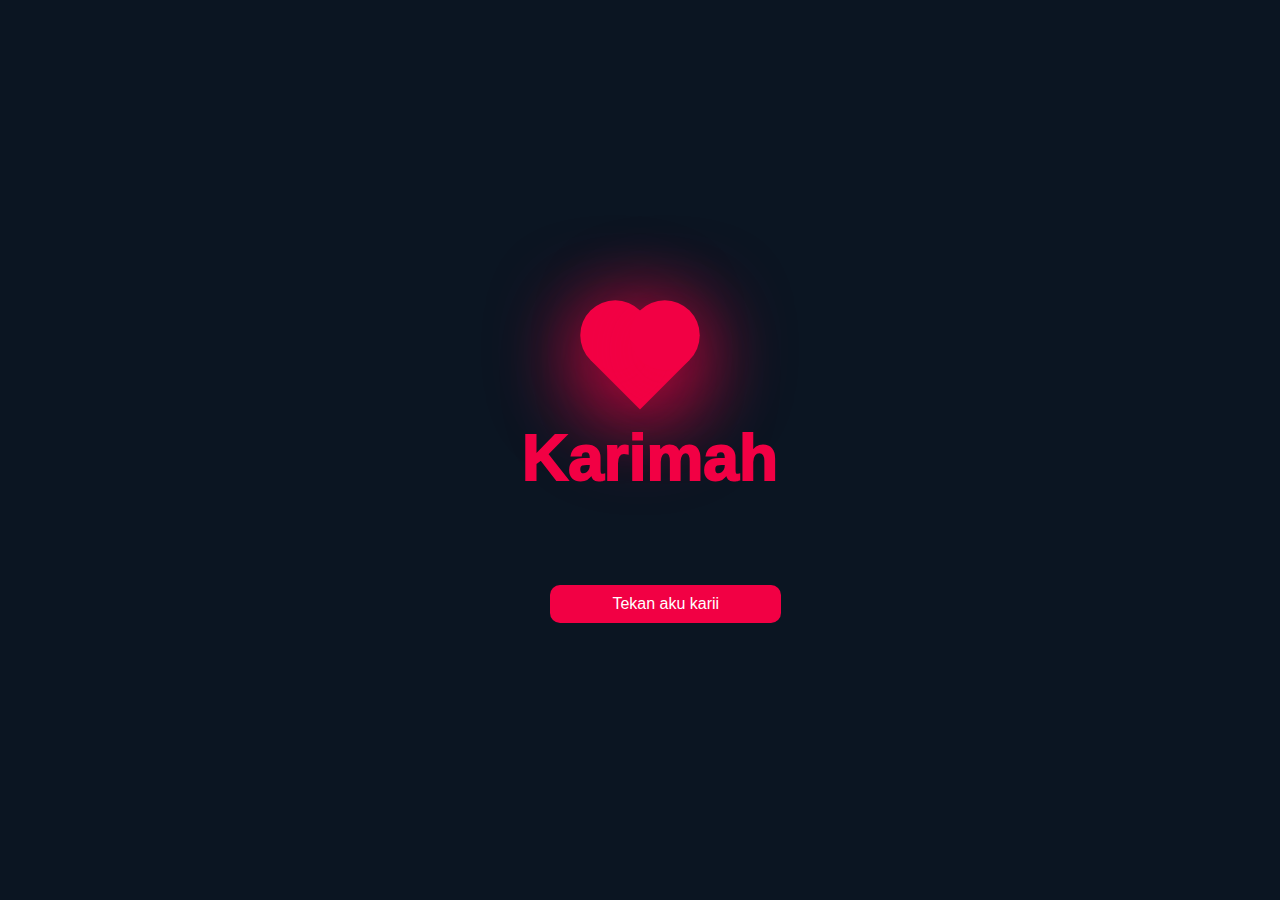
==== index.html @ 126944b1 "Add files via upload" ====
<!DOCTYPE html>
<html lang="en">
<head>
    <meta charset="UTF-8">
    <meta name="viewport" content="width=device-width, initial-scale=1.0">
    <title>Kaarii</title>
    <link rel="stylesheet" href="style.css">
</head>
<body>
    <div class="heart">
       </div>
    <div class="content">
        <h2>Karimah</h2>
        <h2>Karimah</h2>

    </div>
    <div class="button">
        <a href="pencetdongka.html" class="responsive-link-button">Tekan aku karii</a>    </div>
</body>
</html>
---- style.css ----
body {
    margin: 0;
    padding: 0;
    min-height: 80vh;
    display: flex;
    align-items: center;
    justify-content: center;
    background: #0b1522;
    font-family: 'Poppins', sans-serif;
    box-sizing: border-box;

}

.heart {
    height: 70px;
    width: 70px;
    background: #f20044;
    position: relative;
    transform: rotate(-45deg);
    box-shadow: -10px 10px 90px #f20044;
    animation: heart 0.6s linear infinite;
} 

@keyframes heart {
    0%{
        transform: rotate(-45deg) scale(1.07);

    }
}

.heart:before{
    content: '';
    position: absolute;
    height: 70px;
    width: 70px;
    background: #f20044;
    top: -50%;
    border-radius: 50px;
    box-shadow: -10px 10px 90px #f20044;

}
.heart:after{
    content: '';
    position: absolute;
    height: 70px;
    width: 70px;
    background: #f20044;
    right: -50%;
    border-radius: 50px;
    box-shadow: -10px 10px 90px #f20044;

}

.content{
    position: relative;
    margin-top: 90px;
    right: 25px;

}

.content h2{
    position: absolute;
    color: #f20044;
    transform: translate(-50%,-50%);
    font-size: 4em;
}

.content h2:nth-child(1){
    color: transparent;
    -webkit-text-stroke: 2px #f20044;
}
.content h2:nth-child(2){
    color: #f20044;
    animation: animate 2s ease-in-out infinite;
}
@keyframes animate{
    0%,100%
    {
        clip-path: polygon(0%, 45%, 15% 44%, 32% 50%,
        54% 60%, 70% 61%, 84% 59%, 100% 52%,
        100% 100%, 0% 100%);
    }
    50% {
        clip-path: polygon(0% 45%, 15% 44%, 32% 50%,
        54% 60%, 70% 61%, 84% 59%, 100% 52%,
        100% 100%, 0% 100%);
    }
}

/* Styles for the responsive link button */
.responsive-link-button {
    padding: 10px 62px;
    font-size: 16px;
    font-family: 'Poppins', sans-serif;
    border: none;
    border-radius: 10px;
    background-color: #f20044;
    color: #fff;
    text-decoration: none;
    display: inline-block;
    cursor: pointer;
    transition: background-color 0.3s ease;
    position: absolute;
    top: 65%;
    left: 43%;
  }
  
  /* Hover effect */
  .responsive-link-button:hover {
    background-color: #0056b3;
  }
  
  /* Responsiveness */
  @media (max-width: 600px) {
    .responsive-link-button {
      font-size: 16px;
      padding: 8px 16px;
      top: 65%;
      left: 43%;
    
    }

  }
  
  @media (max-width: 400px) {
    .responsive-link-button {
      font-size: 16px;
      padding: 6px 12px;
      top: 65%;
      left: 40%;
  
    }
  }
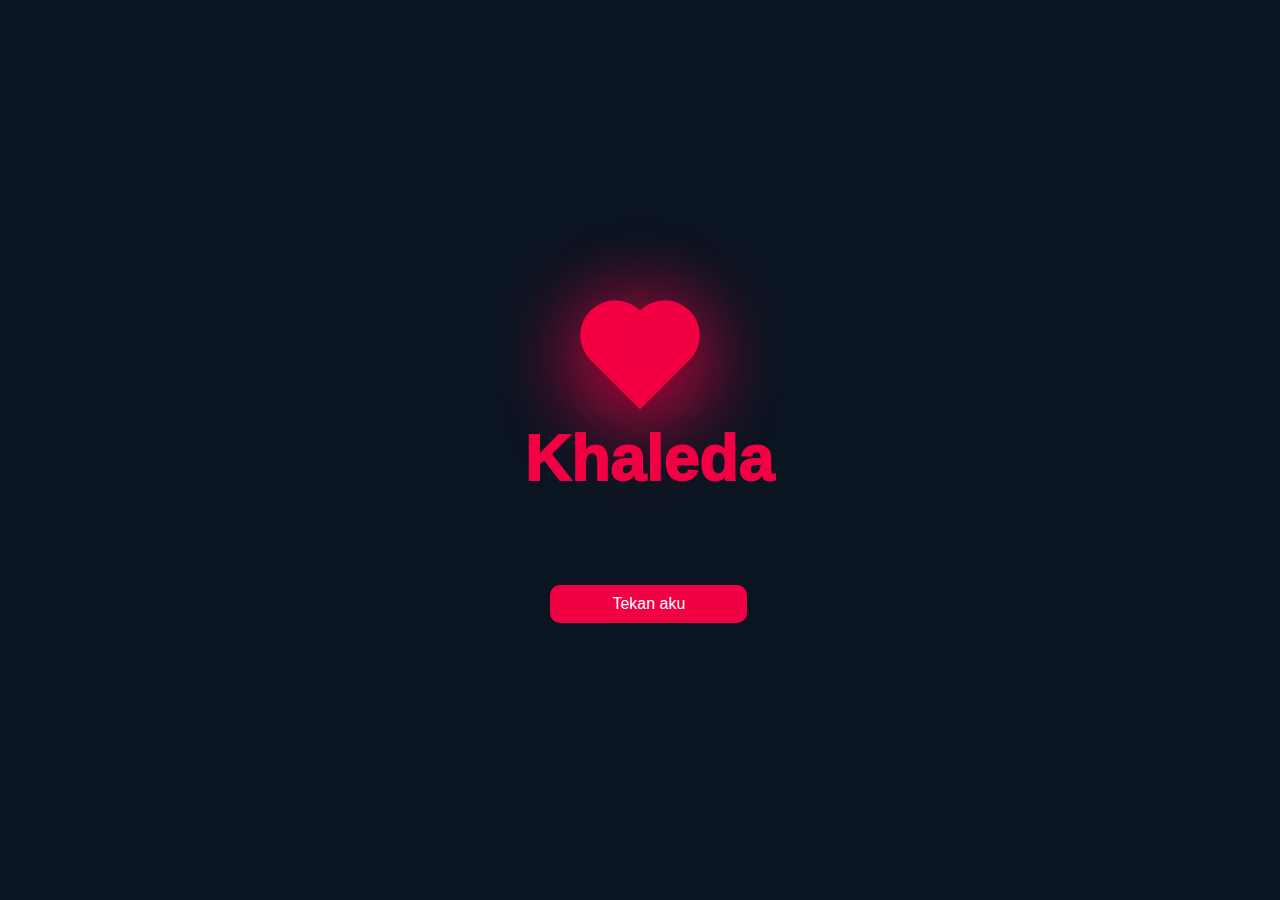
==== commit fdfa6f51: "yaudah" ====
--- a/index.html
+++ b/index.html
@@ -10,11 +10,11 @@
     <div class="heart">
        </div>
     <div class="content">
-        <h2>Karimah</h2>
-        <h2>Karimah</h2>
+        <h2>Khaleda</h2>
+        <h2>Khaleda</h2>
 
     </div>
     <div class="button">
-        <a href="pencetdongka.html" class="responsive-link-button">Tekan aku karii</a>    </div>
+        <a href="pencetdongka.html" class="responsive-link-button">Tekan aku</a>    </div>
 </body>
 </html>
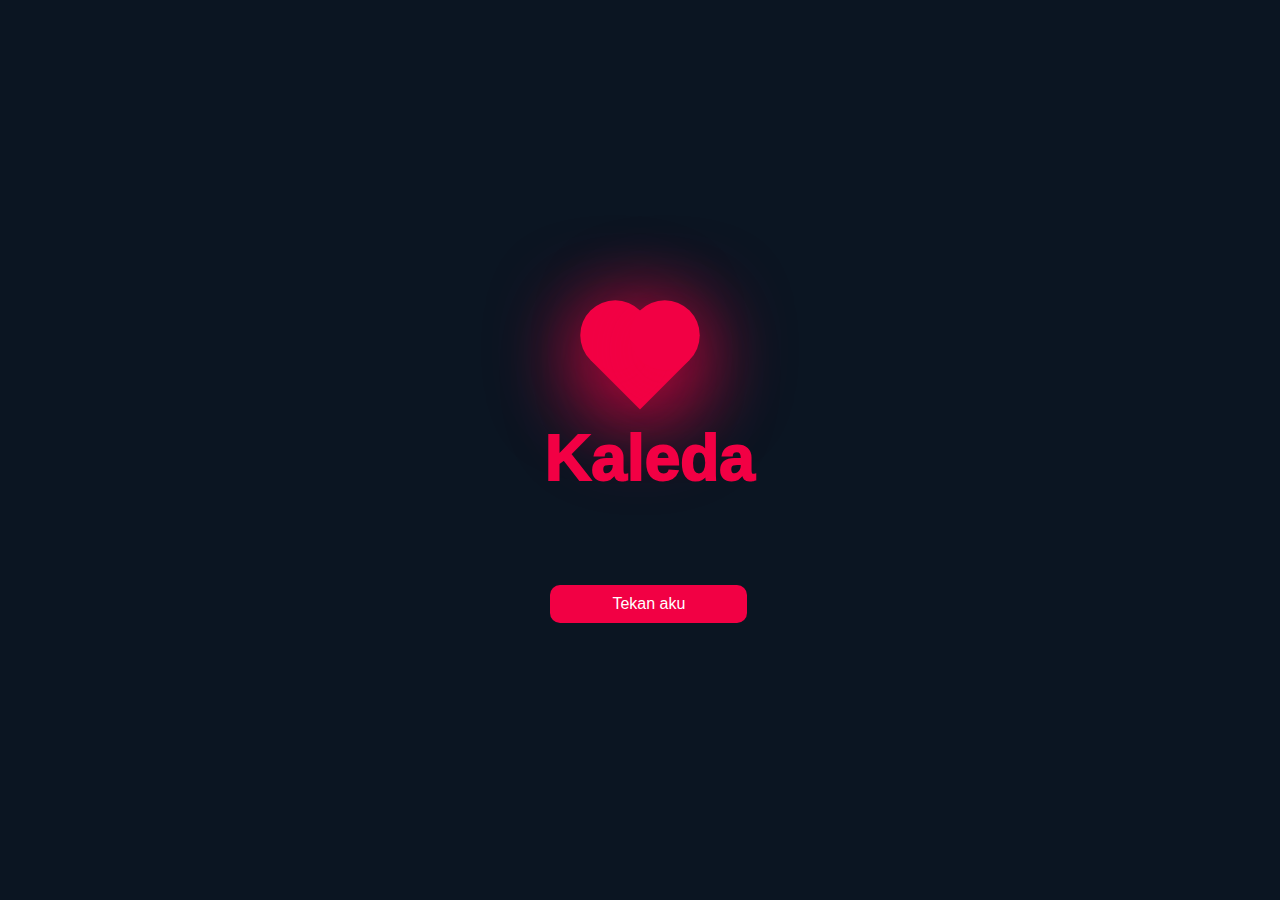
==== commit e51c200b: "oke2" ====
--- a/index.html
+++ b/index.html
@@ -3,15 +3,15 @@
 <head>
     <meta charset="UTF-8">
     <meta name="viewport" content="width=device-width, initial-scale=1.0">
-    <title>Kaarii</title>
+    <title>Kaleda</title>
     <link rel="stylesheet" href="style.css">
 </head>
 <body>
     <div class="heart">
        </div>
     <div class="content">
-        <h2>Khaleda</h2>
-        <h2>Khaleda</h2>
+        <h2>Kaleda</h2>
+        <h2>Kaleda</h2>
 
     </div>
     <div class="button">
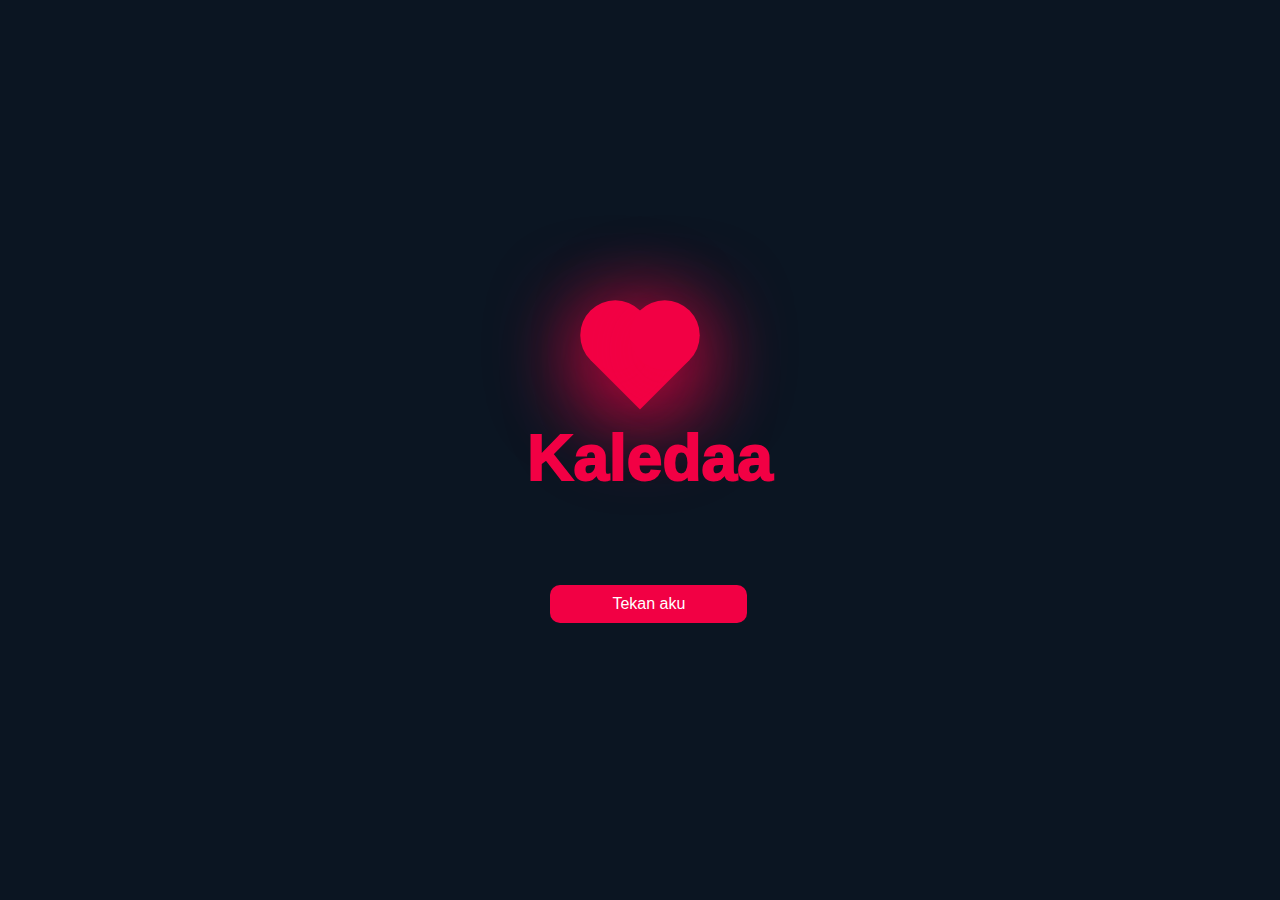
==== commit c367b63f: "oek2" ====
--- a/index.html
+++ b/index.html
@@ -10,8 +10,8 @@
     <div class="heart">
        </div>
     <div class="content">
-        <h2>Kaleda</h2>
-        <h2>Kaleda</h2>
+        <h2>Kaledaa</h2>
+        <h2>Kaledaa</h2>
 
     </div>
     <div class="button">
